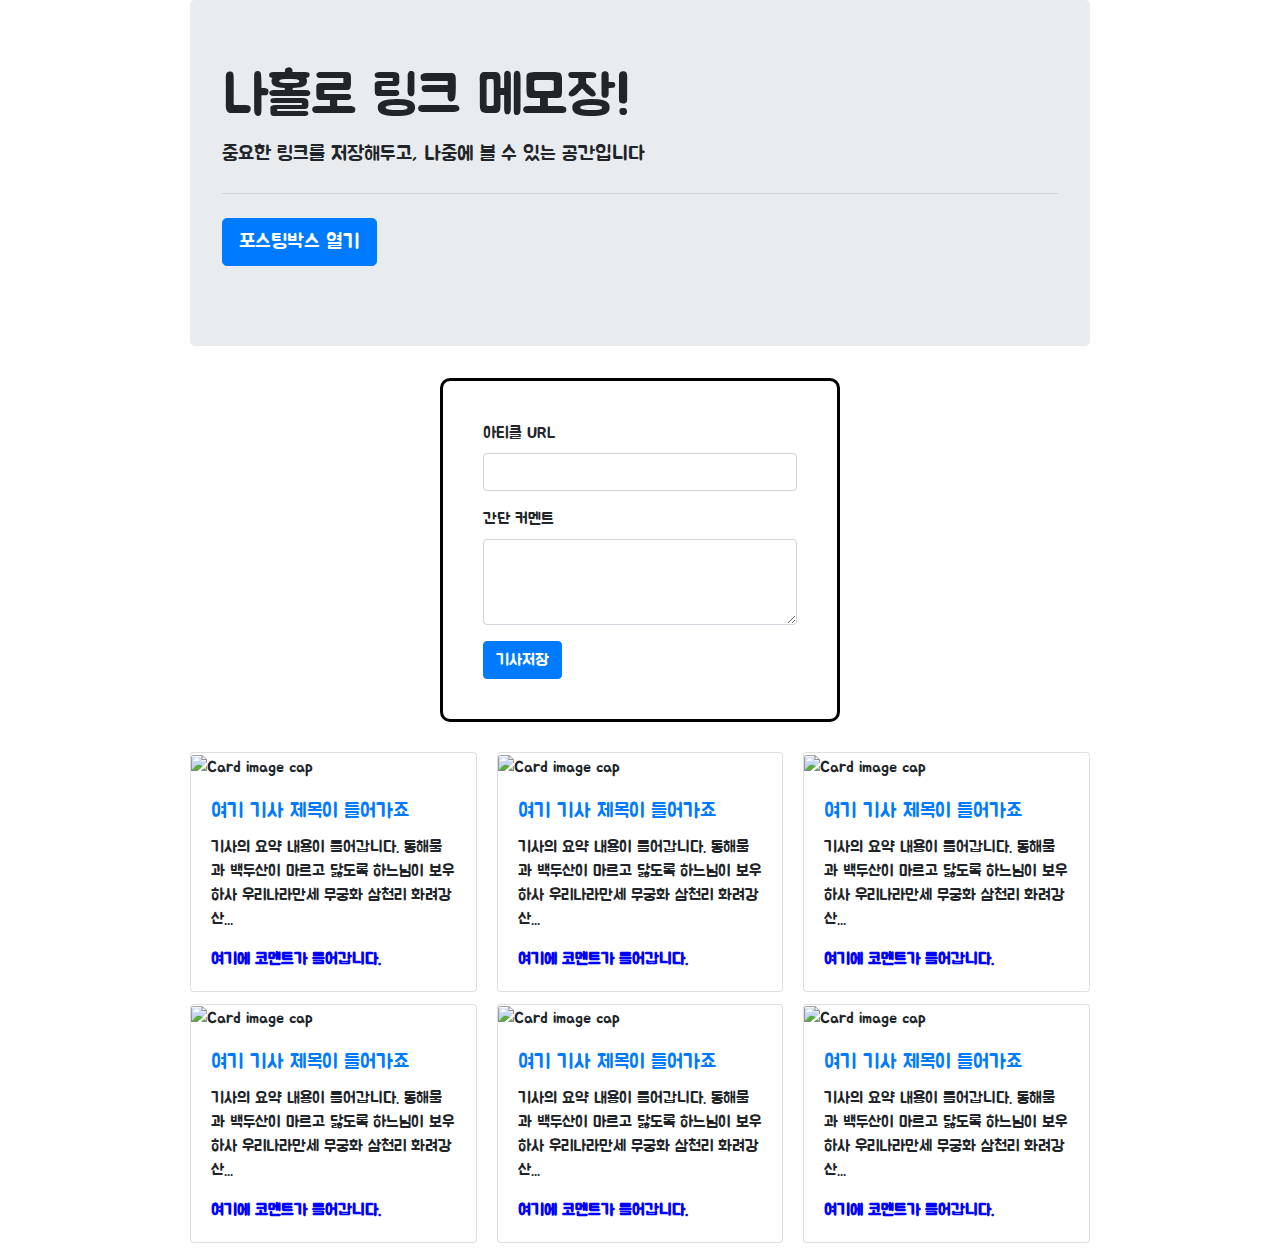
==== frontend/index.html @ 133c7163 "first commit" ====
<!doctype html>
<html lang="en">

<head>
    <!-- Required meta tags -->
    <meta charset="utf-8">
    <meta name="viewport" content="width=device-width, initial-scale=1, shrink-to-fit=no">

    <!-- Bootstrap CSS -->
    <link rel="stylesheet" href="https://maxcdn.bootstrapcdn.com/bootstrap/4.0.0/css/bootstrap.min.css"
          integrity="sha384-Gn5384xqQ1aoWXA+058RXPxPg6fy4IWvTNh0E263XmFcJlSAwiGgFAW/dAiS6JXm" crossorigin="anonymous">

    <!-- Optional JavaScript -->
    <!-- jQuery first, then Popper.js, then Bootstrap JS -->
    <script src="https://ajax.googleapis.com/ajax/libs/jquery/3.5.1/jquery.min.js"></script>
    <script src="https://cdnjs.cloudflare.com/ajax/libs/popper.js/1.12.9/umd/popper.min.js"
            integrity="sha384-ApNbgh9B+Y1QKtv3Rn7W3mgPxhU9K/ScQsAP7hUibX39j7fakFPskvXusvfa0b4Q"
            crossorigin="anonymous"></script>
    <script src="https://maxcdn.bootstrapcdn.com/bootstrap/4.0.0/js/bootstrap.min.js"
            integrity="sha384-JZR6Spejh4U02d8jOt6vLEHfe/JQGiRRSQQxSfFWpi1MquVdAyjUar5+76PVCmYl"
            crossorigin="anonymous"></script>

    <title>나홀로 메모장(김선호)</title>

    <link rel="preconnect" href="https://fonts.googleapis.com">
    <link rel="preconnect" href="https://fonts.gstatic.com" crossorigin>
    <link href="https://fonts.googleapis.com/css2?family=Jua&display=swap" rel="stylesheet">

    <style>
        *{
            font-family: 'Jua', sans-serif;
        }
        .wrap {
            width:900px;
            margin: auto;
        }
        .commend {
            color: blue;
            font-weight: bold;
        }
        .form{
            width: 400px;

            margin: 0px auto 30px auto; /*시계 방향*/
            border: solid 3px black;
            border-radius: 10px;

            padding: 40px;
        }
    </style>
</head>

<body>
    <div class="wrap">
        <div class="jumbotron">
            <h1 class="display-4">나홀로 링크 메모장!</h1>
            <p class="lead">중요한 링크를 저장해두고, 나중에 볼 수 있는 공간입니다</p>
            <hr class="my-4">
            <p class="lead">
                <a class="btn btn-primary btn-lg" href="#" role="button">포스팅박스 열기</a>
            </p>
        </div>
        <div class="form">
            <div class="form-group">
                <label for="exampleInputEmail1">아티클 URL</label>
                <input type="text" class="form-control" id="exampleInputEmail1" aria-describedby="emailHelp"
                       placeholder="">
            </div>
            <div class="form-group">
                <label for="exampleFormControlTextarea1">간단 커멘트</label>
                <textarea class="form-control" id="exampleFormControlTextarea1" rows="3"></textarea>
            </div>
            <button type="submit" class="btn btn-primary">기사저장</button>
        </div>
        <div class="card-columns">
            <div class="card">
                <img class="card-img-top" src="https://images.unsplash.com/photo-1632746973199-14de86b1c430?ixid=MnwxMjA3fDB8MHxwaG90by1wYWdlfHx8fGVufDB8fHx8&ixlib=rb-1.2.1&auto=format&fit=crop&w=1170&q=80" alt="Card image cap">
                <div class="card-body">
                    <h5 class="card-title"><a href="...">여기 기사 제목이 들어가죠</a></h5>
                    <p class="card-text">기사의 요약 내용이 들어갑니다. 동해물과 백두산이 마르고 닳도록 하느님이 보우하사 우리나라만세 무궁화 삼천리 화려강산...</p>
                    <p class="card-text commend">여기에 코멘트가 들어갑니다.</p>
                </div>
            </div>
            <div class="card">
                <img class="card-img-top" src="https://images.unsplash.com/photo-1632746973199-14de86b1c430?ixid=MnwxMjA3fDB8MHxwaG90by1wYWdlfHx8fGVufDB8fHx8&ixlib=rb-1.2.1&auto=format&fit=crop&w=1170&q=80" alt="Card image cap">
                <div class="card-body">
                    <h5 class="card-title"><a href="...">여기 기사 제목이 들어가죠</a></h5>
                    <p class="card-text">기사의 요약 내용이 들어갑니다. 동해물과 백두산이 마르고 닳도록 하느님이 보우하사 우리나라만세 무궁화 삼천리 화려강산...</p>
                    <p class="card-text commend">여기에 코멘트가 들어갑니다.</p>
                </div>
            </div>
            <div class="card">
                <img class="card-img-top" src="https://images.unsplash.com/photo-1632746973199-14de86b1c430?ixid=MnwxMjA3fDB8MHxwaG90by1wYWdlfHx8fGVufDB8fHx8&ixlib=rb-1.2.1&auto=format&fit=crop&w=1170&q=80" alt="Card image cap">
                <div class="card-body">
                    <h5 class="card-title"><a href="...">여기 기사 제목이 들어가죠</a></h5>
                    <p class="card-text">기사의 요약 내용이 들어갑니다. 동해물과 백두산이 마르고 닳도록 하느님이 보우하사 우리나라만세 무궁화 삼천리 화려강산...</p>
                    <p class="card-text commend">여기에 코멘트가 들어갑니다.</p>
                </div>
            </div>
            <div class="card">
                <img class="card-img-top" src="https://images.unsplash.com/photo-1632746973199-14de86b1c430?ixid=MnwxMjA3fDB8MHxwaG90by1wYWdlfHx8fGVufDB8fHx8&ixlib=rb-1.2.1&auto=format&fit=crop&w=1170&q=80" alt="Card image cap">
                <div class="card-body">
                    <h5 class="card-title"><a href="...">여기 기사 제목이 들어가죠</a></h5>
                    <p class="card-text">기사의 요약 내용이 들어갑니다. 동해물과 백두산이 마르고 닳도록 하느님이 보우하사 우리나라만세 무궁화 삼천리 화려강산...</p>
                    <p class="card-text commend">여기에 코멘트가 들어갑니다.</p>
                </div>
            </div>
            <div class="card">
                <img class="card-img-top" src="https://images.unsplash.com/photo-1632746973199-14de86b1c430?ixid=MnwxMjA3fDB8MHxwaG90by1wYWdlfHx8fGVufDB8fHx8&ixlib=rb-1.2.1&auto=format&fit=crop&w=1170&q=80" alt="Card image cap">
                <div class="card-body">
                    <h5 class="card-title"><a href="...">여기 기사 제목이 들어가죠</a></h5>
                    <p class="card-text">기사의 요약 내용이 들어갑니다. 동해물과 백두산이 마르고 닳도록 하느님이 보우하사 우리나라만세 무궁화 삼천리 화려강산...</p>
                    <p class="card-text commend">여기에 코멘트가 들어갑니다.</p>
                </div>
            </div>
            <div class="card">
                <img class="card-img-top" src="https://images.unsplash.com/photo-1632746973199-14de86b1c430?ixid=MnwxMjA3fDB8MHxwaG90by1wYWdlfHx8fGVufDB8fHx8&ixlib=rb-1.2.1&auto=format&fit=crop&w=1170&q=80" alt="Card image cap">
                <div class="card-body">
                    <h5 class="card-title"><a href="...">여기 기사 제목이 들어가죠</a></h5>
                    <p class="card-text">기사의 요약 내용이 들어갑니다. 동해물과 백두산이 마르고 닳도록 하느님이 보우하사 우리나라만세 무궁화 삼천리 화려강산...</p>
                    <p class="card-text commend">여기에 코멘트가 들어갑니다.</p>
                </div>
            </div>

    </div>
</body>

</html>
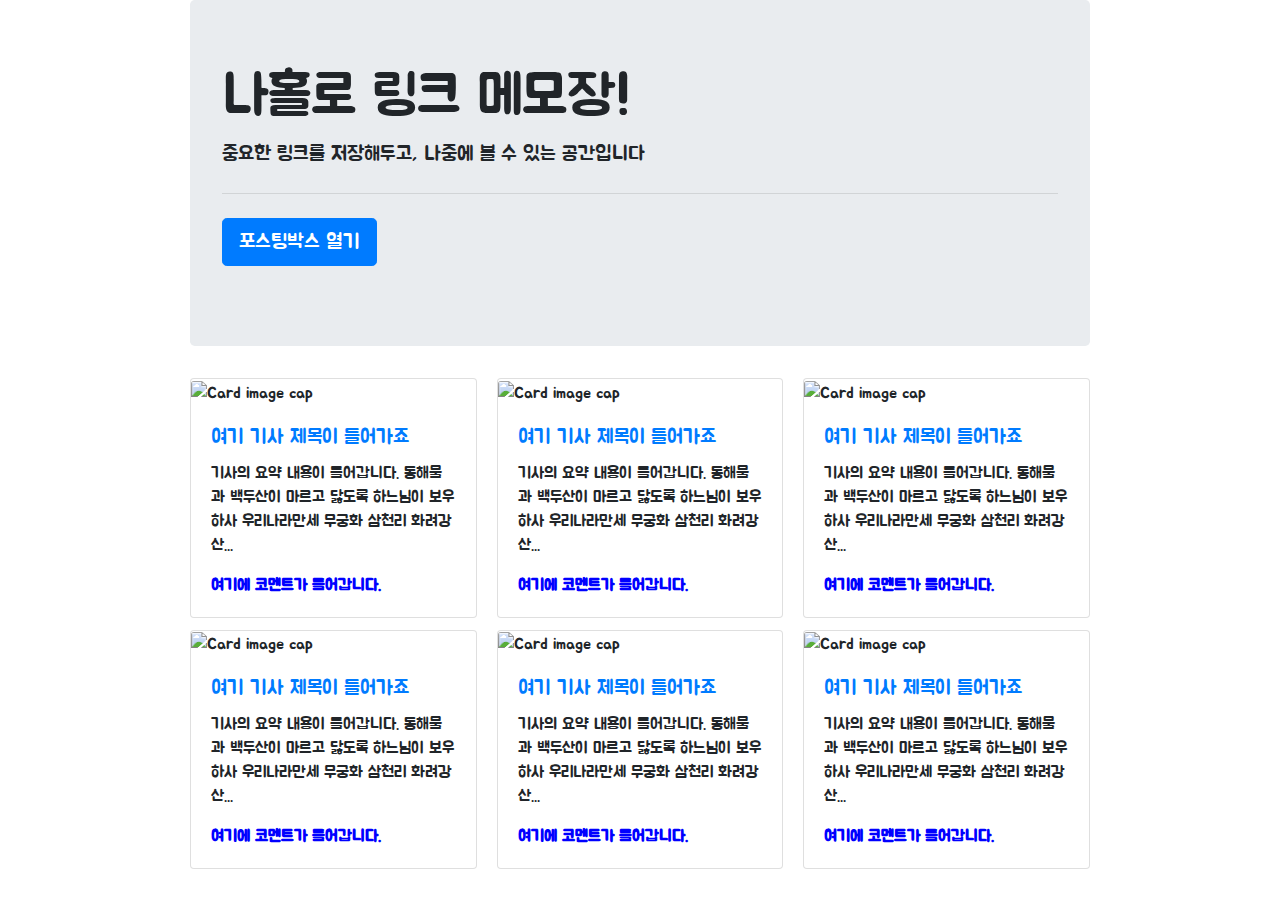
==== commit 83799aa1: "openclose 함수 추가(jquery 사용)" ====
--- a/frontend/index.html
+++ b/frontend/index.html
@@ -39,7 +39,9 @@
             font-weight: bold;
         }
         .form{
-            width: 400px;
+            display: none;
+
+            width: auto;
 
             margin: 0px auto 30px auto; /*시계 방향*/
             border: solid 3px black;
@@ -48,6 +50,20 @@
             padding: 40px;
         }
     </style>
+    <script>
+     function openclose() {
+         let status = $('#postbox').css('display');
+         if (status == 'block')  {
+            $('#postbox').hide();
+            $('#btn-postbox').text('포스트박스 열기');
+         } else {
+             $('#postbox').show();
+             $('#btn-postbox').text('포스트박스 닫기');
+         }
+
+     }
+
+    </script>
 </head>
 
 <body>
@@ -57,10 +73,10 @@
             <p class="lead">중요한 링크를 저장해두고, 나중에 볼 수 있는 공간입니다</p>
             <hr class="my-4">
             <p class="lead">
-                <a class="btn btn-primary btn-lg" href="#" role="button">포스팅박스 열기</a>
+                <a onclick = openclose() id="btn-postbox" class="btn btn-primary btn-lg" href="#" role="button">포스팅박스 열기</a>
             </p>
         </div>
-        <div class="form">
+        <div class="form" id="postbox">
             <div class="form-group">
                 <label for="exampleInputEmail1">아티클 URL</label>
                 <input type="text" class="form-control" id="exampleInputEmail1" aria-describedby="emailHelp"
@@ -72,7 +88,7 @@
             </div>
             <button type="submit" class="btn btn-primary">기사저장</button>
         </div>
-        <div class="card-columns">
+        <div class="card-columns" id="cards-box">
             <div class="card">
                 <img class="card-img-top" src="https://images.unsplash.com/photo-1632746973199-14de86b1c430?ixid=MnwxMjA3fDB8MHxwaG90by1wYWdlfHx8fGVufDB8fHx8&ixlib=rb-1.2.1&auto=format&fit=crop&w=1170&q=80" alt="Card image cap">
                 <div class="card-body">
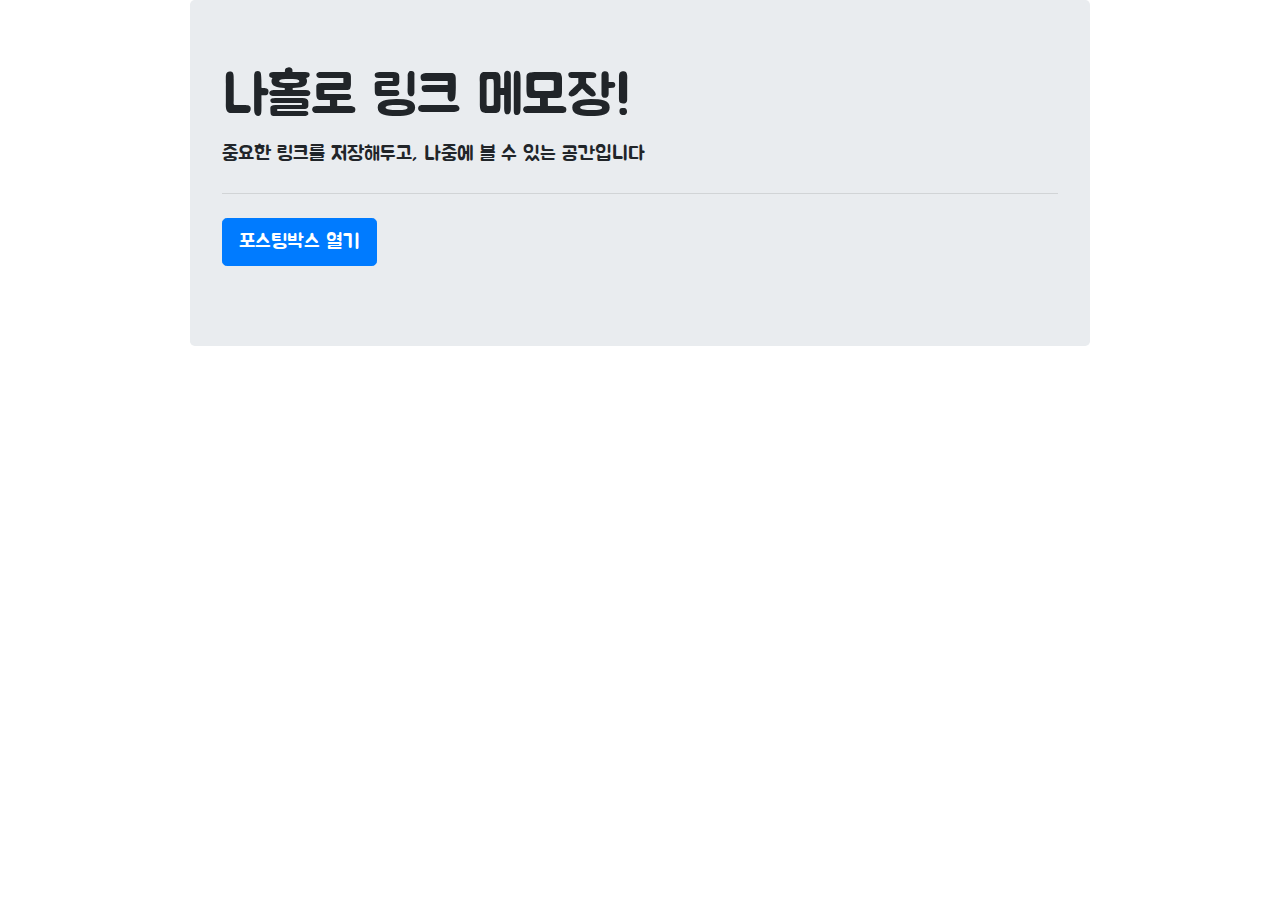
==== commit b7c91ad4: "영화 포스트 API 추가" ====
--- a/frontend/index.html
+++ b/frontend/index.html
@@ -27,18 +27,21 @@
     <link href="https://fonts.googleapis.com/css2?family=Jua&display=swap" rel="stylesheet">
 
     <style>
-        *{
+        * {
             font-family: 'Jua', sans-serif;
         }
+
         .wrap {
-            width:900px;
+            width: 900px;
             margin: auto;
         }
+
         .commend {
             color: blue;
             font-weight: bold;
         }
-        .form{
+
+        .form {
             display: none;
 
             width: auto;
@@ -51,92 +54,137 @@
         }
     </style>
     <script>
-     function openclose() {
-         let status = $('#postbox').css('display');
-         if (status == 'block')  {
-            $('#postbox').hide();
-            $('#btn-postbox').text('포스트박스 열기');
-         } else {
-             $('#postbox').show();
-             $('#btn-postbox').text('포스트박스 닫기');
-         }
+        $(document).ready(function () {
+            $('#cards-box').empty();
+            listing();
+        })
 
-     }
+        function listing() {
+            $.ajax({
+                type: "GET",
+                url: "http://spartacodingclub.shop/post",
+                data: {},
+                success: function (response) {
+                    let rows = response['articles']
+                    for (let i = 0; i < rows.length; i++) {
+                        let comment = rows[i]['comment']
+                        let desc = rows[i]['desc']
+                        let image = rows[i]['image']
+                        let title = rows[i]['title']
+                        let url = rows[i]['url']
 
+                        let temp_html = `<div class="card">
+                                            <img class="card-img-top" src="${image}" alt="Card image cap">
+                                            <div class="card-body">
+                                                 <h5 class="card-title"><a href="${url}">${title}</a></h5>
+                                                 <p class="card-text">${desc}</p>
+                                                 <p class="card-text commend">${comment}</p>
+                                            </div>
+                                         </div>`
+
+                        $('#cards-box').append(temp_html);
+                    }
+                }
+            })
+        }
+
+        function openclose() {
+            let status = $('#postbox').css('display');
+            if (status == 'block') {
+                $('#postbox').hide();
+                $('#btn-postbox').text('포스트박스 열기');
+            } else {
+                $('#postbox').show();
+                $('#btn-postbox').text('포스트박스 닫기');
+            }
+
+        }
     </script>
 </head>
 
 <body>
-    <div class="wrap">
-        <div class="jumbotron">
-            <h1 class="display-4">나홀로 링크 메모장!</h1>
-            <p class="lead">중요한 링크를 저장해두고, 나중에 볼 수 있는 공간입니다</p>
-            <hr class="my-4">
-            <p class="lead">
-                <a onclick = openclose() id="btn-postbox" class="btn btn-primary btn-lg" href="#" role="button">포스팅박스 열기</a>
-            </p>
+<div class="wrap">
+    <div class="jumbotron">
+        <h1 class="display-4">나홀로 링크 메모장!</h1>
+        <p class="lead">중요한 링크를 저장해두고, 나중에 볼 수 있는 공간입니다</p>
+        <hr class="my-4">
+        <p class="lead">
+            <a onclick=openclose() id="btn-postbox" class="btn btn-primary btn-lg" href="#" role="button">포스팅박스 열기</a>
+        </p>
+    </div>
+    <div class="form" id="postbox">
+        <div class="form-group">
+            <label for="exampleInputEmail1">아티클 URL</label>
+            <input type="text" class="form-control" id="exampleInputEmail1" aria-describedby="emailHelp"
+                   placeholder="">
         </div>
-        <div class="form" id="postbox">
-            <div class="form-group">
-                <label for="exampleInputEmail1">아티클 URL</label>
-                <input type="text" class="form-control" id="exampleInputEmail1" aria-describedby="emailHelp"
-                       placeholder="">
+        <div class="form-group">
+            <label for="exampleFormControlTextarea1">간단 커멘트</label>
+            <textarea class="form-control" id="exampleFormControlTextarea1" rows="3"></textarea>
+        </div>
+        <button type="submit" class="btn btn-primary">기사저장</button>
+    </div>
+    <div class="card-columns" id="cards-box">
+        <div class="card">
+            <img class="card-img-top"
+                 src="https://images.unsplash.com/photo-1632746973199-14de86b1c430?ixid=MnwxMjA3fDB8MHxwaG90by1wYWdlfHx8fGVufDB8fHx8&ixlib=rb-1.2.1&auto=format&fit=crop&w=1170&q=80"
+                 alt="Card image cap">
+            <div class="card-body">
+                <h5 class="card-title"><a href="...">여기 기사 제목이 들어가죠</a></h5>
+                <p class="card-text">기사의 요약 내용이 들어갑니다. 동해물과 백두산이 마르고 닳도록 하느님이 보우하사 우리나라만세 무궁화 삼천리 화려강산...</p>
+                <p class="card-text commend">여기에 코멘트가 들어갑니다.</p>
             </div>
-            <div class="form-group">
-                <label for="exampleFormControlTextarea1">간단 커멘트</label>
-                <textarea class="form-control" id="exampleFormControlTextarea1" rows="3"></textarea>
+        </div>
+        <div class="card">
+            <img class="card-img-top"
+                 src="https://images.unsplash.com/photo-1632746973199-14de86b1c430?ixid=MnwxMjA3fDB8MHxwaG90by1wYWdlfHx8fGVufDB8fHx8&ixlib=rb-1.2.1&auto=format&fit=crop&w=1170&q=80"
+                 alt="Card image cap">
+            <div class="card-body">
+                <h5 class="card-title"><a href="...">여기 기사 제목이 들어가죠</a></h5>
+                <p class="card-text">기사의 요약 내용이 들어갑니다. 동해물과 백두산이 마르고 닳도록 하느님이 보우하사 우리나라만세 무궁화 삼천리 화려강산...</p>
+                <p class="card-text commend">여기에 코멘트가 들어갑니다.</p>
             </div>
-            <button type="submit" class="btn btn-primary">기사저장</button>
         </div>
-        <div class="card-columns" id="cards-box">
-            <div class="card">
-                <img class="card-img-top" src="https://images.unsplash.com/photo-1632746973199-14de86b1c430?ixid=MnwxMjA3fDB8MHxwaG90by1wYWdlfHx8fGVufDB8fHx8&ixlib=rb-1.2.1&auto=format&fit=crop&w=1170&q=80" alt="Card image cap">
-                <div class="card-body">
-                    <h5 class="card-title"><a href="...">여기 기사 제목이 들어가죠</a></h5>
-                    <p class="card-text">기사의 요약 내용이 들어갑니다. 동해물과 백두산이 마르고 닳도록 하느님이 보우하사 우리나라만세 무궁화 삼천리 화려강산...</p>
-                    <p class="card-text commend">여기에 코멘트가 들어갑니다.</p>
-                </div>
+        <div class="card">
+            <img class="card-img-top"
+                 src="https://images.unsplash.com/photo-1632746973199-14de86b1c430?ixid=MnwxMjA3fDB8MHxwaG90by1wYWdlfHx8fGVufDB8fHx8&ixlib=rb-1.2.1&auto=format&fit=crop&w=1170&q=80"
+                 alt="Card image cap">
+            <div class="card-body">
+                <h5 class="card-title"><a href="...">여기 기사 제목이 들어가죠</a></h5>
+                <p class="card-text">기사의 요약 내용이 들어갑니다. 동해물과 백두산이 마르고 닳도록 하느님이 보우하사 우리나라만세 무궁화 삼천리 화려강산...</p>
+                <p class="card-text commend">여기에 코멘트가 들어갑니다.</p>
             </div>
-            <div class="card">
-                <img class="card-img-top" src="https://images.unsplash.com/photo-1632746973199-14de86b1c430?ixid=MnwxMjA3fDB8MHxwaG90by1wYWdlfHx8fGVufDB8fHx8&ixlib=rb-1.2.1&auto=format&fit=crop&w=1170&q=80" alt="Card image cap">
-                <div class="card-body">
-                    <h5 class="card-title"><a href="...">여기 기사 제목이 들어가죠</a></h5>
-                    <p class="card-text">기사의 요약 내용이 들어갑니다. 동해물과 백두산이 마르고 닳도록 하느님이 보우하사 우리나라만세 무궁화 삼천리 화려강산...</p>
-                    <p class="card-text commend">여기에 코멘트가 들어갑니다.</p>
-                </div>
+        </div>
+        <div class="card">
+            <img class="card-img-top"
+                 src="https://images.unsplash.com/photo-1632746973199-14de86b1c430?ixid=MnwxMjA3fDB8MHxwaG90by1wYWdlfHx8fGVufDB8fHx8&ixlib=rb-1.2.1&auto=format&fit=crop&w=1170&q=80"
+                 alt="Card image cap">
+            <div class="card-body">
+                <h5 class="card-title"><a href="...">여기 기사 제목이 들어가죠</a></h5>
+                <p class="card-text">기사의 요약 내용이 들어갑니다. 동해물과 백두산이 마르고 닳도록 하느님이 보우하사 우리나라만세 무궁화 삼천리 화려강산...</p>
+                <p class="card-text commend">여기에 코멘트가 들어갑니다.</p>
             </div>
-            <div class="card">
-                <img class="card-img-top" src="https://images.unsplash.com/photo-1632746973199-14de86b1c430?ixid=MnwxMjA3fDB8MHxwaG90by1wYWdlfHx8fGVufDB8fHx8&ixlib=rb-1.2.1&auto=format&fit=crop&w=1170&q=80" alt="Card image cap">
-                <div class="card-body">
-                    <h5 class="card-title"><a href="...">여기 기사 제목이 들어가죠</a></h5>
-                    <p class="card-text">기사의 요약 내용이 들어갑니다. 동해물과 백두산이 마르고 닳도록 하느님이 보우하사 우리나라만세 무궁화 삼천리 화려강산...</p>
-                    <p class="card-text commend">여기에 코멘트가 들어갑니다.</p>
-                </div>
+        </div>
+        <div class="card">
+            <img class="card-img-top"
+                 src="https://images.unsplash.com/photo-1632746973199-14de86b1c430?ixid=MnwxMjA3fDB8MHxwaG90by1wYWdlfHx8fGVufDB8fHx8&ixlib=rb-1.2.1&auto=format&fit=crop&w=1170&q=80"
+                 alt="Card image cap">
+            <div class="card-body">
+                <h5 class="card-title"><a href="...">여기 기사 제목이 들어가죠</a></h5>
+                <p class="card-text">기사의 요약 내용이 들어갑니다. 동해물과 백두산이 마르고 닳도록 하느님이 보우하사 우리나라만세 무궁화 삼천리 화려강산...</p>
+                <p class="card-text commend">여기에 코멘트가 들어갑니다.</p>
             </div>
-            <div class="card">
-                <img class="card-img-top" src="https://images.unsplash.com/photo-1632746973199-14de86b1c430?ixid=MnwxMjA3fDB8MHxwaG90by1wYWdlfHx8fGVufDB8fHx8&ixlib=rb-1.2.1&auto=format&fit=crop&w=1170&q=80" alt="Card image cap">
-                <div class="card-body">
-                    <h5 class="card-title"><a href="...">여기 기사 제목이 들어가죠</a></h5>
-                    <p class="card-text">기사의 요약 내용이 들어갑니다. 동해물과 백두산이 마르고 닳도록 하느님이 보우하사 우리나라만세 무궁화 삼천리 화려강산...</p>
-                    <p class="card-text commend">여기에 코멘트가 들어갑니다.</p>
-                </div>
+        </div>
+        <div class="card">
+            <img class="card-img-top"
+                 src="https://images.unsplash.com/photo-1632746973199-14de86b1c430?ixid=MnwxMjA3fDB8MHxwaG90by1wYWdlfHx8fGVufDB8fHx8&ixlib=rb-1.2.1&auto=format&fit=crop&w=1170&q=80"
+                 alt="Card image cap">
+            <div class="card-body">
+                <h5 class="card-title"><a href="...">여기 기사 제목이 들어가죠</a></h5>
+                <p class="card-text">기사의 요약 내용이 들어갑니다. 동해물과 백두산이 마르고 닳도록 하느님이 보우하사 우리나라만세 무궁화 삼천리 화려강산...</p>
+                <p class="card-text commend">여기에 코멘트가 들어갑니다.</p>
             </div>
-            <div class="card">
-                <img class="card-img-top" src="https://images.unsplash.com/photo-1632746973199-14de86b1c430?ixid=MnwxMjA3fDB8MHxwaG90by1wYWdlfHx8fGVufDB8fHx8&ixlib=rb-1.2.1&auto=format&fit=crop&w=1170&q=80" alt="Card image cap">
-                <div class="card-body">
-                    <h5 class="card-title"><a href="...">여기 기사 제목이 들어가죠</a></h5>
-                    <p class="card-text">기사의 요약 내용이 들어갑니다. 동해물과 백두산이 마르고 닳도록 하느님이 보우하사 우리나라만세 무궁화 삼천리 화려강산...</p>
-                    <p class="card-text commend">여기에 코멘트가 들어갑니다.</p>
-                </div>
-            </div>
-            <div class="card">
-                <img class="card-img-top" src="https://images.unsplash.com/photo-1632746973199-14de86b1c430?ixid=MnwxMjA3fDB8MHxwaG90by1wYWdlfHx8fGVufDB8fHx8&ixlib=rb-1.2.1&auto=format&fit=crop&w=1170&q=80" alt="Card image cap">
-                <div class="card-body">
-                    <h5 class="card-title"><a href="...">여기 기사 제목이 들어가죠</a></h5>
-                    <p class="card-text">기사의 요약 내용이 들어갑니다. 동해물과 백두산이 마르고 닳도록 하느님이 보우하사 우리나라만세 무궁화 삼천리 화려강산...</p>
-                    <p class="card-text commend">여기에 코멘트가 들어갑니다.</p>
-                </div>
-            </div>
+        </div>
 
     </div>
 </body>
